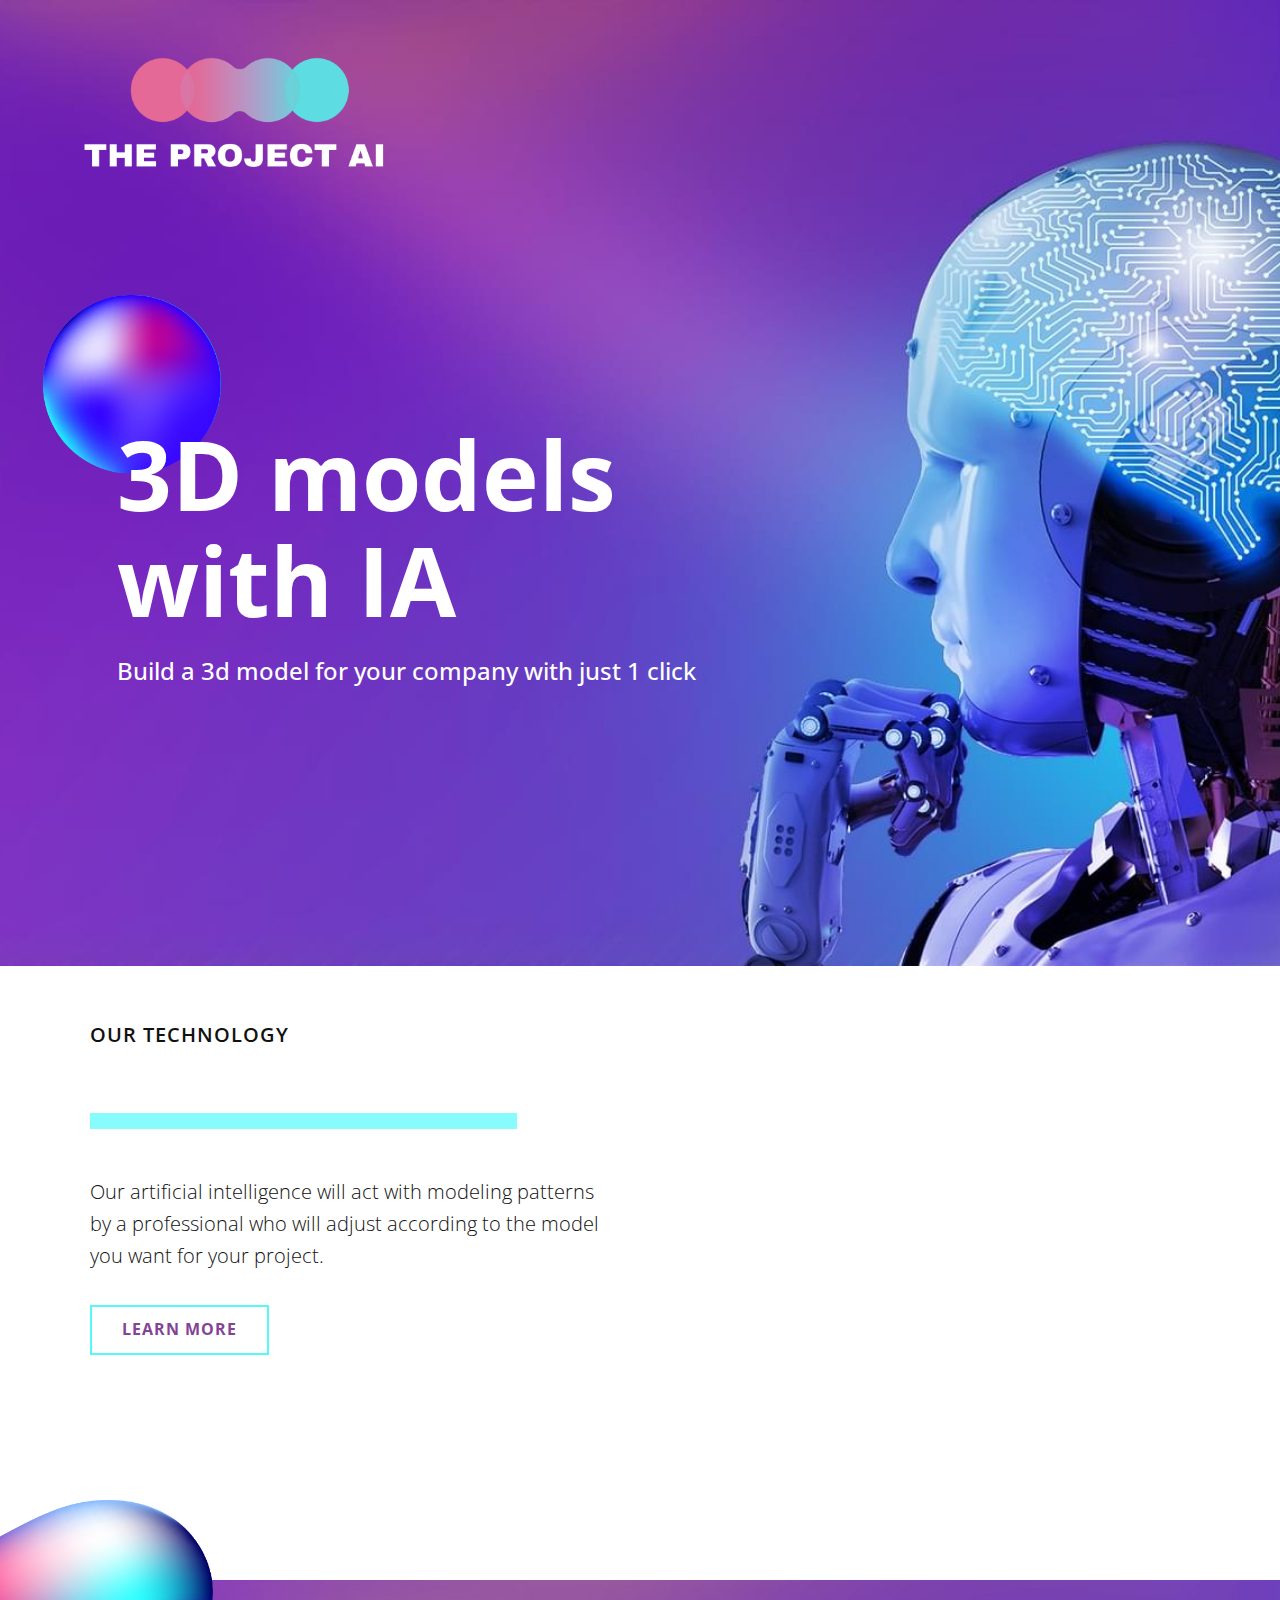
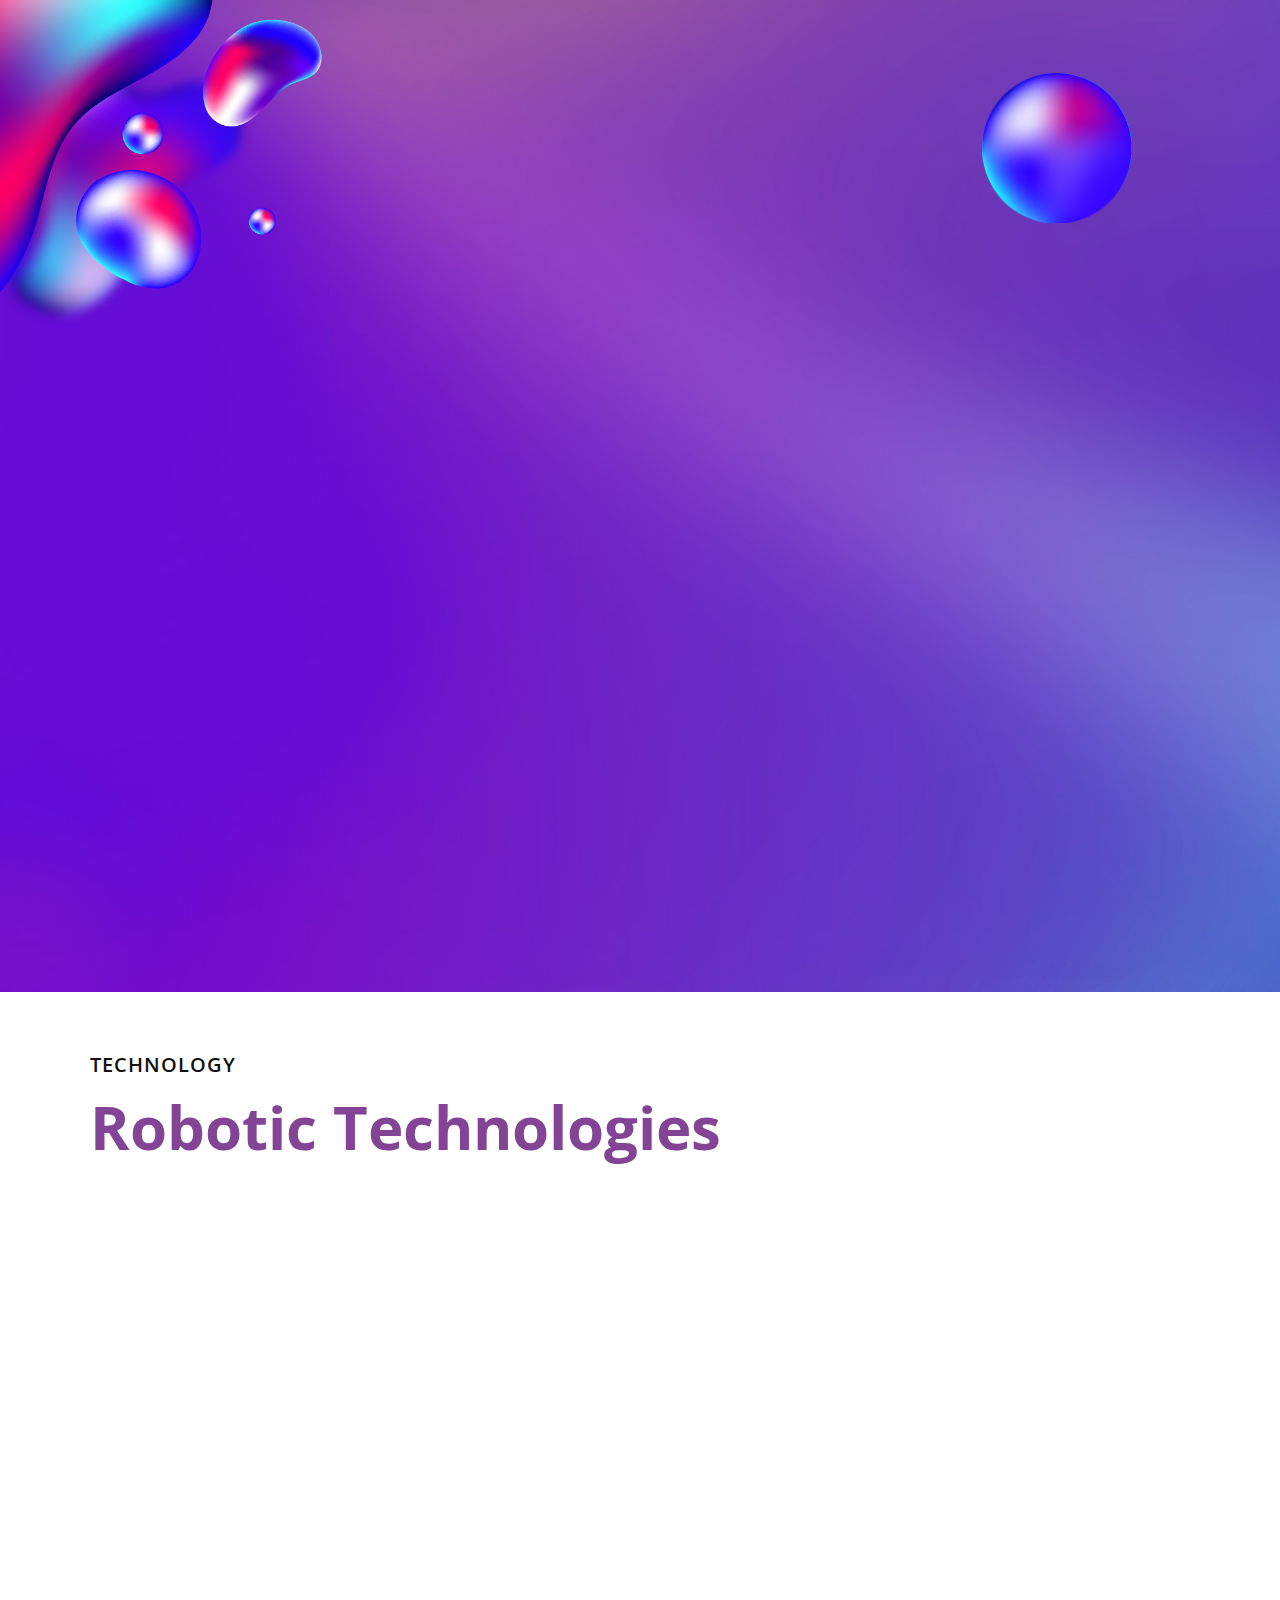
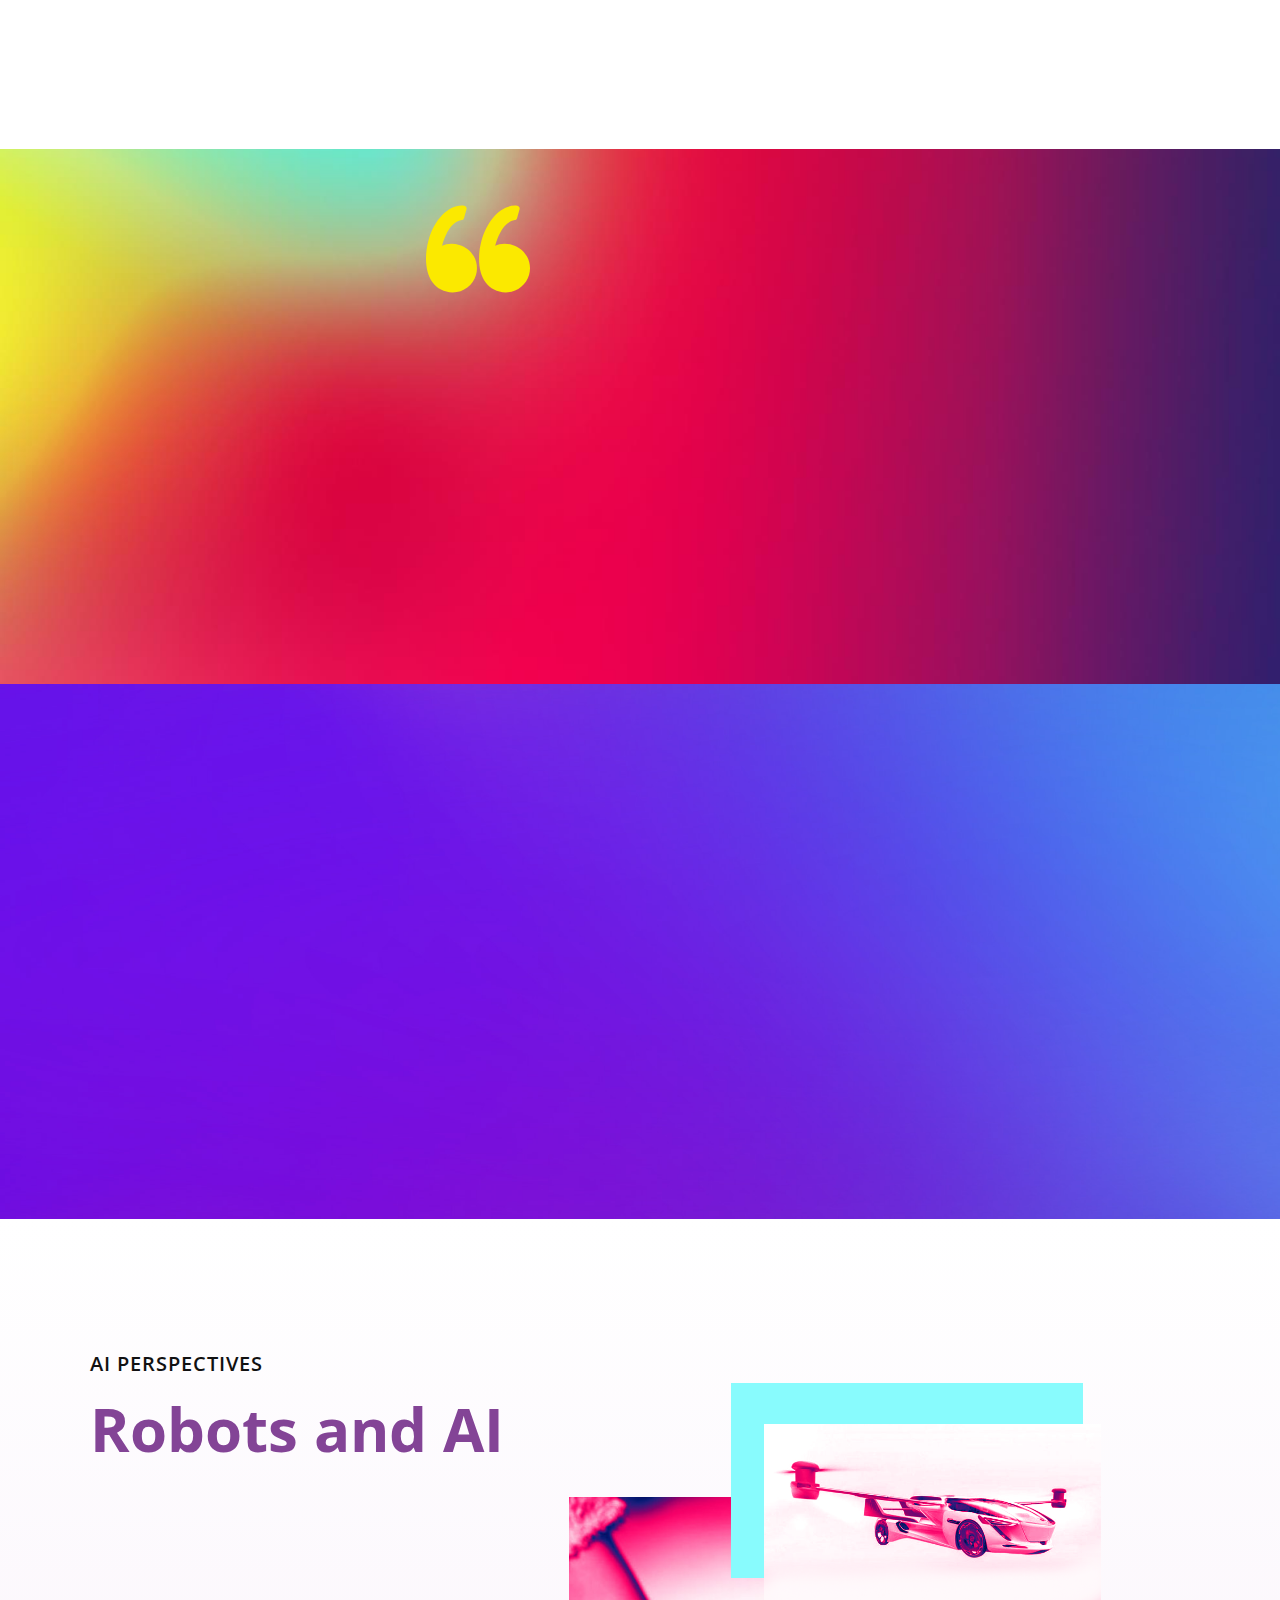
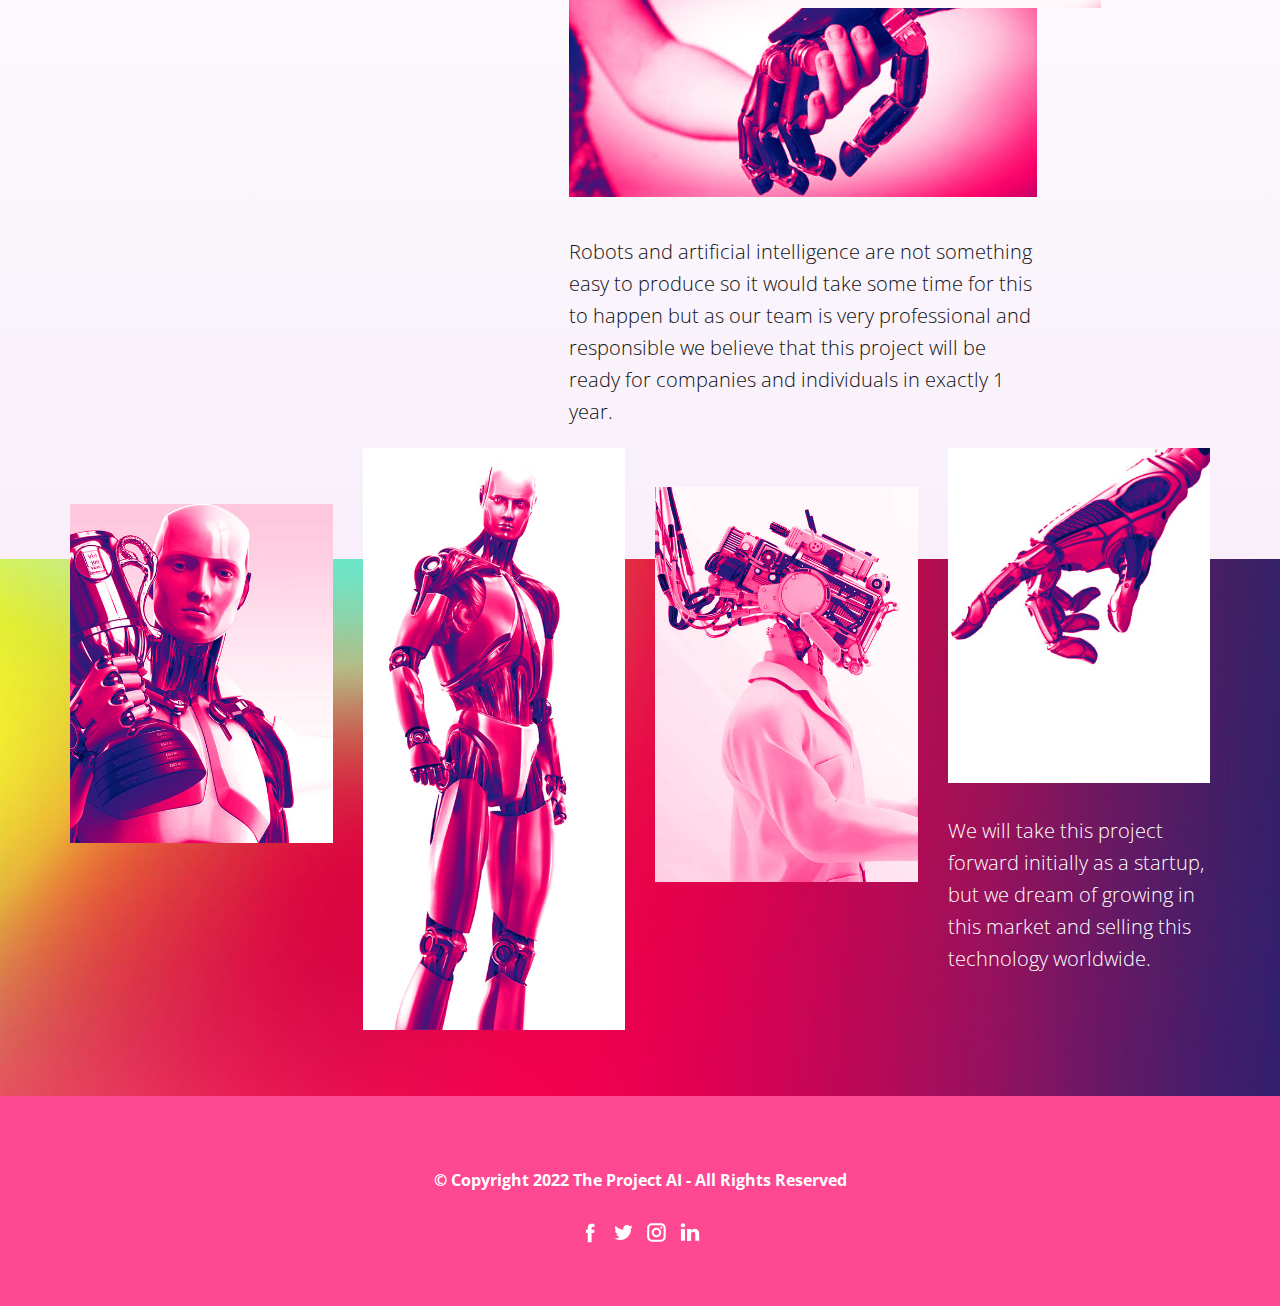
==== The-Project-AI.html @ e73820ae "asdasasa" ====
<!DOCTYPE html>
<html style="font-size: 16px;" lang="pt"><head>
    <meta name="viewport" content="width=device-width, initial-scale=1.0">
    <meta charset="utf-8">
    <meta name="keywords" content="Humans for the Future, Human-robot, Robotic Technologies, Concept Cars, Robots and AI">
    <meta name="description" content="">
    <title>The Project AI</title>
    <link rel="stylesheet" href="nicepage.css" media="screen">
<link rel="stylesheet" href="The-Project-AI.css" media="screen">
    <script class="u-script" type="text/javascript" src="jquery.js" "="" defer=""></script>
    <script class="u-script" type="text/javascript" src="nicepage.js" "="" defer=""></script>
    <meta name="generator" content="Nicepage 4.17.10, nicepage.com">
    <link id="u-theme-google-font" rel="stylesheet" href="https://fonts.googleapis.com/css?family=Open+Sans:300,300i,400,400i,500,500i,600,600i,700,700i,800,800i">
    
    
    
    
    
    
    
    
    
    <script type="application/ld+json">{
		"@context": "http://schema.org",
		"@type": "Organization",
		"name": "The Project AI",
		"logo": "images/minimal-logo-maker-for-a-diversity-dedicated-ngo-4782a1.png",
		"sameAs": []
}</script>
    <meta name="theme-color" content="#834496">
    <meta property="og:title" content="The Project AI">
    <meta property="og:description" content="">
    <meta property="og:type" content="website">
  </head>
  <body class="u-body u-overlap u-overlap-transparent u-xl-mode" data-lang="pt"><header class="u-clearfix u-header u-header" id="sec-edd5"><div class="u-clearfix u-sheet u-sheet-1">
        <a href="#" class="u-image u-logo u-image-1" src="" data-image-width="4000" data-image-height="4000">
          <img src="images/minimal-logo-maker-for-a-diversity-dedicated-ngo-4782a1.png" class="u-logo-image u-logo-image-1">
        </a>
      </div></header> 
    <section class="u-clearfix u-image u-section-1" id="sec-bceb">
      <div class="u-clearfix u-sheet u-sheet-1">
        <img src="images/circlegradient2.png" alt="" class="u-image u-image-default u-image-1">
        <div class="u-container-style u-group u-group-1">
          <div class="u-container-layout u-valign-middle-md u-container-layout-1">
            <h1 class="u-text u-text-body-alt-color u-title u-text-1" data-animation-name="customAnimationIn" data-animation-duration="1000"> 3D models with IA</h1>
            <p class="u-large-text u-text u-text-body-alt-color u-text-variant u-text-2"> Build a 3d model for your company with just 1 click</p>
          </div>
        </div>
      </div>
    </section>
    <section class="u-clearfix u-section-2" id="sec-e50a">
      <img src="images/bubbles2.png" alt="" class="u-image u-image-default u-image-1" data-animation-name="customAnimationIn" data-animation-duration="1000">
      <div class="u-container-style u-expanded-width-xs u-group u-group-1">
        <div class="u-container-layout u-container-layout-1">
          <h5 class="u-text u-text-1"> our technology</h5>
          <div class="u-border-16 u-border-palette-2-light-1 u-line u-line-horizontal u-line-1"></div>
          <h2 class="u-text u-text-palette-1-base u-text-2" data-animation-name="customAnimationIn" data-animation-duration="1000"> Work of a robot</h2>
          <p class="u-text u-text-3"> Our artificial intelligence will act with modeling patterns by a professional who will adjust according to the model you want for your project.</p>
          <a href="The-Project-AI.html#carousel_b746" data-page-id="1042708656" class="u-btn u-button-style u-text-palette-1-base u-btn-1">learn more</a>
        </div>
      </div>
    </section>
    <section class="u-clearfix u-image u-section-3" id="sec-1848" data-image-width="1980" data-image-height="1038">
      <img src="images/bubbles.png" alt="" class="u-image u-image-default u-image-1" data-image-width="700" data-image-height="813">
      <img src="images/2.jpg" alt="" class="u-border-no-bottom u-border-no-left u-border-no-right u-border-no-top u-image u-image-circle u-image-2" data-animation-name="customAnimationIn" data-animation-duration="1000">
      <img src="images/circlegradient2.png" alt="" class="u-image u-image-contain u-image-default u-image-3" data-image-width="307" data-image-height="307">
      <div class="u-clearfix u-expanded-width-sm u-expanded-width-xs u-gutter-30 u-layout-wrap u-layout-wrap-1">
        <div class="u-layout">
          <div class="u-layout-row">
            <div class="u-container-style u-layout-cell u-left-cell u-size-15 u-size-30-md u-layout-cell-1">
              <div class="u-container-layout">
                <img class="u-expanded-width u-image u-image-4" src="images/788.jpg" data-animation-name="customAnimationIn" data-animation-duration="1000">
              </div>
            </div>
            <div class="u-container-style u-layout-cell u-size-15 u-size-30-md u-layout-cell-2">
              <div class="u-container-layout">
                <img class="u-expanded-width u-image u-image-5" src="images/Untitled8.jpg" data-animation-name="customAnimationIn" data-animation-duration="1000">
              </div>
            </div>
            <div class="u-container-style u-layout-cell u-size-15 u-size-30-md u-layout-cell-3">
              <div class="u-container-layout">
                <img class="u-expanded-width u-image u-image-6" src="images/Untitled10.jpg" data-animation-name="customAnimationIn" data-animation-duration="1000">
              </div>
            </div>
            <div class="u-container-style u-image u-layout-cell u-right-cell u-size-15 u-size-30-md u-image-7" data-animation-name="customAnimationIn" data-animation-duration="1000">
              <div class="u-container-layout"></div>
            </div>
          </div>
        </div>
      </div>
      <div class="u-container-style u-expanded-width-sm u-expanded-width-xs u-group u-group-1">
        <div class="u-container-layout u-container-layout-5">
          <p class="u-text u-text-body-alt-color u-text-1" data-animation-name="customAnimationIn" data-animation-duration="1000"> Make amazing projects by just typing a small command.</p>
        </div>
      </div>
    </section>
    <section class="u-clearfix u-section-4" id="carousel_b746">
      <img src="images/bubbles4.png" alt="" class="u-image u-image-default u-image-1" data-animation-name="customAnimationIn" data-animation-duration="1000">
      <div class="u-container-style u-expanded-width-xs u-group u-group-1">
        <div class="u-container-layout u-container-layout-1">
          <h5 class="u-text u-text-1">Technology</h5>
          <h2 class="u-text u-text-palette-1-base u-text-2">Robotic Technologies</h2>
        </div>
      </div>
      <div class="u-clearfix u-expanded-width-md u-expanded-width-sm u-expanded-width-xs u-gutter-10 u-layout-spacing-vertical u-layout-wrap u-layout-wrap-1">
        <div class="u-layout">
          <div class="u-layout-row">
            <div class="u-align-left u-container-style u-layout-cell u-left-cell u-size-20 u-size-20-md u-layout-cell-1" data-animation-name="customAnimationIn" data-animation-duration="1000">
              <div class="u-container-layout u-valign-middle-xs u-container-layout-2"><span class="u-align-left u-icon u-text-palette-2-base u-icon-1"><svg class="u-svg-link" preserveAspectRatio="xMidYMin slice" viewBox="0 0 512 512" style=""><use xmlns:xlink="http://www.w3.org/1999/xlink" xlink:href="#svg-1269"></use></svg><svg class="u-svg-content" viewBox="0 0 512 512" x="0px" y="0px" id="svg-1269" style="enable-background:new 0 0 512 512;"><g><g><path d="M438.942,451.898c-5.518,0-9.997,4.479-9.997,9.997s4.479,9.997,9.997,9.997s9.997-4.479,9.997-9.997    S444.46,451.898,438.942,451.898z"></path>
</g>
</g><g><g><path d="M375.962,451.898c-5.518,0-9.997,4.479-9.997,9.997s4.479,9.997,9.997,9.997s9.997-4.479,9.997-9.997    S381.48,451.898,375.962,451.898z"></path>
</g>
</g><g><g><path d="M315.981,451.898c-5.518,0-9.997,4.479-9.997,9.997s4.479,9.997,9.997,9.997s9.997-4.479,9.997-9.997    S321.499,451.898,315.981,451.898z"></path>
</g>
</g><g><g><path d="M250.002,451.898c-5.518,0-9.997,4.479-9.997,9.997s4.479,9.997,9.997,9.997s9.997-4.479,9.997-9.997    S255.52,451.898,250.002,451.898z"></path>
</g>
</g><g><g><path d="M190.021,451.898c-5.518,0-9.997,4.479-9.997,9.997s4.479,9.997,9.997,9.997s9.997-4.479,9.997-9.997    S195.539,451.898,190.021,451.898z"></path>
</g>
</g><g><g><path d="M130.04,451.898c-5.518,0-9.997,4.479-9.997,9.997s4.479,9.997,9.997,9.997s9.997-4.479,9.997-9.997    S135.558,451.898,130.04,451.898z"></path>
</g>
</g><g><g><path d="M70.059,451.898c-5.518,0-9.997,4.479-9.997,9.997s4.479,9.997,9.997,9.997s9.997-4.479,9.997-9.997    S75.577,451.898,70.059,451.898z"></path>
</g>
</g><g><g><path d="M461.935,411.83h-12.996V309.943c0-5.521-4.476-9.997-9.997-9.997h-82.974c-5.521,0-9.997,4.476-9.997,9.997V411.83    h-85.973V279.952c0-17.576-5.593-34.255-16.176-48.233c-9.723-12.843-23.341-22.586-38.547-27.651l-65.612-62.422l204.269-24.848    c3.594,4.004,7.617,7.559,12.035,10.634v32.558h-9.997c-3.787,0-7.248,2.139-8.941,5.526l-19.994,39.987    c-1.924,3.849-1.17,8.497,1.872,11.539l39.987,39.987c3.904,3.904,10.234,3.904,14.139,0c3.904-3.904,3.904-10.234,0-14.139    l-34.893-34.892l14.009-28.016h87.612l14.009,28.016l-34.893,34.892c-3.904,3.904-3.904,10.234,0,14.139    c1.952,1.952,4.511,2.928,7.069,2.928c2.558,0,5.117-0.976,7.069-2.928l39.987-39.987c3.042-3.043,3.797-7.691,1.872-11.539    l-19.994-39.987c-1.693-3.387-5.155-5.526-8.941-5.526h-9.997v-32.554c18.63-13.008,29.99-34.497,29.99-57.418    c0-38.586-31.392-69.978-69.978-69.978c-25.977,0-49.492,14.25-61.618,36.801L90.729,42.03c-0.877,0.019-1.719,0.161-2.524,0.39    c-5.905-1.579-11.988-2.392-18.146-2.392c-38.586,0-69.978,31.392-69.978,69.978c0,37.28,29.305,67.839,66.088,69.864    l45.451,58.657c-7.583,12.456-11.57,26.627-11.57,41.425v131.877H50.065c-13.368,0-25.939,5.209-35.397,14.668    C5.209,435.956,0,448.526,0,461.895c0,27.606,22.459,50.065,50.065,50.065h411.87c13.368,0,25.939-5.209,35.397-14.668    c9.459-9.458,14.668-22.029,14.668-35.397C512,434.289,489.541,411.83,461.935,411.83z M415.949,159.99h-39.987v-22.91    c6.457,1.921,13.194,2.916,19.994,2.916c6.8,0,13.537-0.995,19.994-2.916V159.99z M349.882,50.598    c0-0.001,0.001-0.002,0.001-0.003c7.839-18.565,25.923-30.56,46.072-30.56c27.561,0,49.984,22.423,49.984,49.984    c0,17.79-9.579,34.382-25.001,43.301c-7.555,4.373-16.194,6.683-24.983,6.683c-8.789,0-17.429-2.311-24.985-6.684    c-5.817-3.365-10.82-7.784-14.874-13.143c-6.623-8.732-10.124-19.161-10.124-30.157C345.973,63.271,347.288,56.737,349.882,50.598    z M365.965,319.94h62.98v91.971h-62.98V319.94z M197.158,222.46c0.006,0.002,0.013,0.004,0.02,0.006    c25.216,7.501,42.827,31.14,42.827,57.487c0,33.074-26.907,59.981-59.981,59.981s-59.981-26.908-59.981-59.981    c0-13.049,4.117-25.449,11.907-35.864c11.45-15.327,28.973-24.117,48.074-24.117C185.884,219.971,191.648,220.808,197.158,222.46z     M240.005,332.767v79.144H120.043v-79.144c14.666,16.636,36.112,27.16,59.981,27.16S225.339,349.402,240.005,332.767z     M327.201,56.991c-0.803,4.264-1.223,8.612-1.223,13.027c0,9.831,2.009,19.336,5.87,28.109l-192.779,23.451    c0.632-3.798,0.968-7.659,0.968-11.572c0-18.577-7.315-35.853-19.619-48.611L327.201,56.991z M68.035,159.938    c-26.626-1.066-47.961-23.05-47.961-49.932c0-27.561,22.423-49.984,49.984-49.984c5.483,0,10.882,0.883,16.046,2.624    c20.3,6.876,33.938,25.908,33.938,47.36c0,6.748-1.316,13.282-3.913,19.426c-0.683,1.617-1.479,3.251-2.354,4.834    c-8.258,14.844-23.587,24.476-40.49,25.594C71.573,159.424,69.761,159.441,68.035,159.938z M89.422,177.238    c13.526-3.916,25.662-11.866,34.681-22.8l48.266,45.919c-17.976,1.753-34.932,9.62-47.902,22.108L89.422,177.238z M483.079,483.04    c-5.651,5.651-13.161,8.764-21.144,8.764H50.065c-16.493,0-29.909-13.417-29.909-29.91c0-7.983,3.113-15.493,8.765-21.145    c5.651-5.651,13.161-8.764,21.144-8.764h59.981c0.414,0,0.82-0.032,1.221-0.081h137.515c0.401,0.049,0.807,0.081,1.221,0.081    h105.966c0.414,0,0.82-0.032,1.221-0.081h80.534c0.401,0.049,0.807,0.081,1.221,0.081h22.993c16.492,0,29.909,13.417,29.909,29.91    C491.844,469.878,488.731,477.388,483.079,483.04z"></path>
</g>
</g><g><g><path d="M395.956,40.028c-16.537,0-29.991,13.454-29.991,29.991c0,16.537,13.454,29.99,29.991,29.99    c16.537,0,29.99-13.454,29.99-29.99C425.946,53.482,412.492,40.028,395.956,40.028z M395.956,80.016    c-5.512,0-9.997-4.485-9.997-9.997s4.485-9.997,9.997-9.997s9.997,4.485,9.997,9.997S401.468,80.016,395.956,80.016z"></path>
</g>
</g><g><g><path d="M70.059,80.016c-16.537,0-29.991,13.454-29.991,29.991c0,16.537,13.454,29.99,29.991,29.99s29.991-13.454,29.991-29.99    C100.049,93.469,86.596,80.016,70.059,80.016z M70.059,120.003c-5.512,0-9.997-4.485-9.997-9.997c0-5.512,4.485-9.997,9.997-9.997    s9.997,4.485,9.997,9.997C80.056,115.518,75.571,120.003,70.059,120.003z"></path>
</g>
</g><g><g><path d="M180.024,239.965c-22.049,0-39.987,17.937-39.987,39.987c0,22.049,17.938,39.987,39.987,39.987    s39.987-17.938,39.987-39.987C220.011,257.903,202.073,239.965,180.024,239.965z M180.024,299.946    c-11.025,0-19.994-8.969-19.994-19.994c0-11.024,8.969-19.994,19.994-19.994c11.024,0,19.994,8.969,19.994,19.994    C200.018,290.977,191.049,299.946,180.024,299.946z"></path>
</g>
</g></svg></span>
                <h3 class="u-text u-text-palette-1-base u-text-3">Robotization</h3>
                <p class="u-text u-text-4"> Your project will be acted upon automatically by a robot, which means that you won't have to do much work to develop a large project such as a car.</p>
              </div>
            </div>
            <div class="u-align-left u-container-style u-layout-cell u-size-20 u-size-20-md u-layout-cell-2" data-animation-name="customAnimationIn" data-animation-duration="1000">
              <div class="u-container-layout u-valign-middle-xs u-container-layout-3"><span class="u-align-left u-icon u-text-palette-2-base u-icon-2"><svg class="u-svg-link" preserveAspectRatio="xMidYMin slice" viewBox="0 0 512.014 512.014" style=""><use xmlns:xlink="http://www.w3.org/1999/xlink" xlink:href="#svg-d266"></use></svg><svg class="u-svg-content" viewBox="0 0 512.014 512.014" x="0px" y="0px" id="svg-d266" style="enable-background:new 0 0 512.014 512.014;"><g><g><path d="M256.013,0.014h-42.667c-88.324,0.1-159.9,71.676-160,160v17.931L1.336,272.195c-0.866,1.579-1.321,3.351-1.323,5.152    c-0.018,0.606-0.018,1.213,0,1.819c0.502,17.171,14.829,30.684,32,30.181c7.758,0.431,15.2,3.218,21.333,7.989v34.677    c-0.024,0.815-0.024,1.631,0,2.447c0.676,22.888,19.778,40.896,42.667,40.22h64c0.606,0.018,1.213,0.018,1.819,0    c17.171-0.502,30.684-14.829,30.181-32v-64H170.68v64c0.062,0.634,0.062,1.273,0,1.907c-0.527,5.365-5.302,9.286-10.667,8.76h-64    c-0.851,0.054-1.705,0.054-2.556,0c-11.076-0.706-19.483-10.257-18.777-21.333v-39.765c0.001-3.055-1.308-5.964-3.595-7.989    c-10.698-9.857-24.539-15.612-39.072-16.245c-0.047,0.006-0.095,0.011-0.142,0.016c-5.143,0.545-9.755-3.182-10.301-8.326    l51.787-93.867c0.866-1.579,1.321-3.351,1.323-5.152v-20.672C74.768,83.467,136.8,21.435,213.347,21.347h42.539    c0.649-0.069,1.304-0.073,1.954-0.012c5.39,0.507,9.348,5.288,8.841,10.678v53.333h21.333V32.014c0.018-0.606,0.018-1.213,0-1.819    C287.511,13.024,273.184-0.489,256.013,0.014z"></path>
</g>
</g><g><g><path d="M437.347,320.014H320.013v21.333h117.333c0.634-0.062,1.273-0.062,1.907,0c5.365,0.527,9.287,5.302,8.76,10.667v20.16    c-1.536,6.368-11.819,43.84-42.667,43.84c-5.891,0-10.667,4.776-10.667,10.667v64H192.013v-32H170.68v42.667    c0,5.891,4.776,10.667,10.667,10.667h224v0c5.891,0,10.667-4.776,10.667-10.667v-64.939c33.344-6.304,49.237-41.483,53.12-60.928    c0.143-0.702,0.214-1.417,0.213-2.133v-21.333c0.018-0.606,0.018-1.213,0-1.819C468.845,333.024,454.518,319.511,437.347,320.014z    "></path>
</g>
</g><g><g><path d="M501.347,128.014h-26.891c-1.129-3.169-2.421-6.277-3.872-9.312l19.029-19.029c4.164-4.165,4.164-10.917,0-15.083    l-30.176-30.176c-4.165-4.164-10.917-4.164-15.083,0l-19.029,19.029c-3.036-1.445-6.144-2.733-9.312-3.861V42.68    c0-5.891-4.776-10.667-10.667-10.667H362.68c-5.891,0-10.667,4.776-10.667,10.667v26.901c-5.808,2.051-11.402,4.662-16.704,7.797    l10.837,18.368c5.998-3.531,12.461-6.206,19.2-7.947c4.709-1.216,7.999-5.462,8-10.325V53.347h21.333v24.128    c-0.006,4.861,3.275,9.111,7.979,10.336c6.739,1.741,13.202,4.416,19.2,7.947c4.192,2.477,9.529,1.801,12.971-1.643l17.067-17.067    l15.093,15.061l-17.067,17.067c-3.447,3.439-4.127,8.777-1.653,12.971c3.538,5.997,6.22,12.46,7.968,19.2    c1.215,4.705,5.456,7.994,10.315,8h24.128v21.323h-24.107c-4.859,0.006-9.1,3.295-10.315,8c-1.748,6.74-4.43,13.203-7.968,19.2    c-2.474,4.194-1.794,9.531,1.653,12.971l17.067,17.067l-15.083,15.083l-17.067-17.067c-3.442-3.444-8.779-4.12-12.971-1.643    c-5.998,3.531-12.461,6.206-19.2,7.947c-4.709,1.216-7.999,5.462-8,10.325v24.128h-21.333v-24.117    c-0.001-4.863-3.291-9.11-8-10.325c-6.739-1.741-13.202-4.416-19.2-7.947c-4.192-2.477-9.529-1.801-12.971,1.643L316.12,243    l-15.083-15.083l17.067-17.067c3.447-3.439,4.128-8.777,1.653-12.971c-3.538-5.997-6.22-12.46-7.968-19.2    c-1.215-4.705-5.456-7.994-10.315-8H266.68v21.333h26.901c1.125,3.169,2.414,6.277,3.861,9.312l-19.029,19.029    c-4.164,4.165-4.164,10.917,0,15.083l30.176,30.176c4.165,4.164,10.917,4.164,15.083,0l19.029-19.029    c3.036,1.445,6.144,2.733,9.312,3.861v26.901c0,5.891,4.776,10.667,10.667,10.667h42.667l0,0c5.891,0,10.667-4.776,10.667-10.667    v-26.891c3.168-1.128,6.276-2.417,9.312-3.861l19.029,19.019c4.165,4.164,10.917,4.164,15.083,0l30.176-30.176    c4.164-4.165,4.164-10.917,0-15.083l-19.04-19.029c1.451-3.035,2.743-6.143,3.872-9.312h26.901    c5.891,0,10.667-4.776,10.667-10.667V138.68C512.013,132.789,507.238,128.014,501.347,128.014z"></path>
</g>
</g><g><g><path d="M384.013,117.347c-23.564,0-42.667,19.103-42.667,42.667s19.102,42.667,42.667,42.667    c23.564,0,42.667-19.103,42.667-42.667S407.578,117.347,384.013,117.347z M384.013,181.347c-11.782,0-21.333-9.551-21.333-21.333    c0-11.782,9.551-21.333,21.333-21.333c11.782,0,21.333,9.551,21.333,21.333C405.347,171.796,395.796,181.347,384.013,181.347z"></path>
</g>
</g><g><g><path d="M160.013,170.68v10.667h-32V170.68H106.68v10.667c-0.006,0.295-0.006,0.589,0,0.884    c0.244,11.538,9.795,20.693,21.333,20.449h32c0.295,0.006,0.589,0.006,0.884,0c11.538-0.244,20.693-9.795,20.449-21.333V170.68    H160.013z"></path>
</g>
</g><g><g><path d="M298.68,298.68c-17.673,0-32,14.327-32,32c0,17.673,14.327,32,32,32c17.673,0,32-14.327,32-32    C330.68,313.007,316.353,298.68,298.68,298.68z M298.68,341.347c-5.891,0-10.667-4.776-10.667-10.667    c0-5.891,4.776-10.667,10.667-10.667c5.891,0,10.667,4.776,10.667,10.667C309.347,336.571,304.571,341.347,298.68,341.347z"></path>
</g>
</g><g><g><path d="M181.347,245.347c-17.673,0-32,14.327-32,32c0,17.673,14.327,32,32,32c17.673,0,32-14.327,32-32    C213.347,259.674,199.02,245.347,181.347,245.347z M181.347,288.014c-5.891,0-10.667-4.776-10.667-10.667    c0-5.891,4.776-10.667,10.667-10.667c5.891,0,10.667,4.776,10.667,10.667C192.013,283.238,187.238,288.014,181.347,288.014z"></path>
</g>
</g><g><g><path d="M277.347,74.68c-17.673,0-32,14.327-32,32c0,17.673,14.327,32,32,32c17.673,0,32-14.327,32-32    C309.347,89.007,295.02,74.68,277.347,74.68z M277.347,117.347c-5.891,0-10.667-4.776-10.667-10.667s4.776-10.667,10.667-10.667    c5.891,0,10.667,4.776,10.667,10.667S283.238,117.347,277.347,117.347z"></path>
</g>
</g><g><g><rect x="224.013" y="170.68" width="21.333" height="21.333"></rect>
</g>
</g><g><g><rect x="224.013" y="213.347" width="21.333" height="21.333"></rect>
</g>
</g><g><g><rect x="170.68" y="416.014" width="21.333" height="21.333"></rect>
</g>
</g></svg></span>
                <h3 class="u-text u-text-palette-1-base u-text-5">Engineering</h3>
                <p class="u-text u-text-6"> We work with the help of the environment, so our project will only work in the cloud without large machines that can cause problems for the environment.</p>
              </div>
            </div>
            <div class="u-align-left u-container-style u-layout-cell u-right-cell u-size-20 u-size-20-md u-layout-cell-3" data-animation-name="customAnimationIn" data-animation-duration="1000">
              <div class="u-container-layout u-valign-middle-xs u-container-layout-4"><span class="u-align-left u-icon u-text-palette-2-base u-icon-3"><svg class="u-svg-link" preserveAspectRatio="xMidYMin slice" viewBox="0 0 512 512" style=""><use xmlns:xlink="http://www.w3.org/1999/xlink" xlink:href="#svg-270f"></use></svg><svg class="u-svg-content" viewBox="0 0 512 512" id="svg-270f"><path d="m466.070312 158.75c4.988282-7.136719 7.929688-15.808594 7.929688-25.15625v-13.039062c3.832031-1.402344 6.574219-5.070313 6.574219-9.386719v-3.097657c0-27.886718-22.6875-50.574218-50.574219-50.574218s-50.574219 22.6875-50.574219 50.574218v3.097657c0 4.316406 2.742188 7.984375 6.574219 9.386719v13.039062c0 9.347656 2.9375 18.019531 7.929688 25.15625-25.0625 5.132812-44.222657 26.628906-45.8125 52.796875h-58.117188c-5.523438 0-10 4.476563-10 10v62h-40.566406v-62c0-5.523437-4.480469-10-10-10h-72c-5.523438 0-10 4.476563-10 10v62h-36v-133.421875l69.703125-69.703125 46.523437 46.519531c3.707032 3.710938 8.136719 6.273438 12.839844 7.695313v16.886719l-20.902344 20.902343c-1.875 1.875-2.929687 4.417969-2.929687 7.070313v18.46875c0 5.519531 4.480469 10 10 10 5.523437 0 10-4.480469 10-10v-14.324219l13.832031-13.832031 13.832031 13.832031v12.824219c0 5.523437 4.480469 10 10 10 5.523438 0 10-4.476563 10-10v-16.96875c0-2.652344-1.054687-5.195313-2.929687-7.070313l-20.902344-20.902343v-17.59375c3.9375-1.5 7.628906-3.824219 10.796875-6.988282 5.828125-5.828125 9.039063-13.578125 9.039063-21.820312 0-8.242188-3.210938-15.988282-9.039063-21.816406l-72.574219-72.578126c-.019531-.015624-.039062-.03125-.054687-.046874-14.355469-14.265626-37.640625-14.238282-51.964844.078124l-88.542969 88.542969c-20.5625 4.011719-36.136718 22.152344-36.136718 43.875v51.789063c0 5.519531 4.480468 10 10 10 5.523437 0 10-4.480469 10-10v-14.558594c7.082031 4.71875 15.578124 7.472656 24.703124 7.472656 9.128907 0 17.625-2.753906 24.707032-7.472656v106.714844c-.472656.199218-.933594.414062-1.398438.628906-7.449218-2.777344-15.277344-4.203125-23.308594-4.203125-8.726562 0-17.058593 1.699219-24.703124 4.757813v-19.34375c0-5.519532-4.476563-10-10-10-5.523438 0-10 4.480468-10 10v31.816406c-13.515626 12.222656-22.023438 29.882812-22.023438 49.496094v151.691406c0 5.519531 4.476562 10 10 10h456c5.519531 0 10-4.480469 10-10v-166.808594c20.078125-1.363281 36-18.125 36-38.546875v-81.546875c0-27.738281-19.75-50.953125-45.929688-56.3125zm-36.609374-1.167969c-12.984376-.289062-23.460938-10.933593-23.460938-23.988281v-12.425781h48v12.425781c0 13.054688-10.476562 23.699219-23.460938 23.988281zm30.328124-56.414062h-19.789062v-21.988281c9.835938 3.417968 17.410156 11.71875 19.789062 21.988281zm-39.789062-21.988281v21.988281h-19.789062c2.378906-10.269531 9.953124-18.570313 19.789062-21.988281zm-7 224.367187c13.785156 0 25 11.214844 25 25s-11.214844 25-25 25h-304c-13.785156 0-25-11.214844-25-25s11.214844-25 25-25zm-9 70h9c2.382812 0 4.71875-.191406 7-.546875v118.964844h-16zm-339.46875-38.097656c1.421875 9.21875 5.664062 17.515625 11.800781 23.996093-2.554687 2.414063-5.964843 3.8125-9.605469 3.8125-7.71875 0-14-6.277343-14-14 0-6.96875 5.125-12.75 11.804688-13.808593zm235.46875-103.902344h52v52h-52zm-132.566406 0h52v52h-52zm-20.585938-168.914063c4.210938 4.207032 9.261719 7.261719 14.777344 9.015626l-53.84375 53.84375c-4.601562-10.636719-13.210938-19.144532-23.921875-23.605469l54.007813-54.003907c1.71875 5.394532 4.707031 10.472657 8.980468 14.75zm113.488282 42.488282c0 2.898437-1.132813 5.625-3.183594 7.675781-4.230469 4.234375-11.121094 4.234375-15.351563 0l-46.523437-46.519531 3.476562-3.472656c4.199219-4.203126 7.25-9.246094 9.015625-14.746094l49.382813 49.386718c2.050781 2.050782 3.183594 4.777344 3.183594 7.675782zm-75.726563-80.21875c3.175781 3.171875 4.921875 7.390625 4.921875 11.878906 0 4.089844-1.464844 7.945312-4.121094 11-.269531.21875-.535156.453125-.789062.707031-6.515625 6.515625-17.117188 6.515625-23.632813 0-6.511719-6.515625-6.511719-17.113281 0-23.628906.152344-.152344.289063-.3125.429688-.472656 6.585937-6.011719 16.824219-5.855469 23.191406.515625zm-117.882813 142.976562c-13.621093 0-24.703124-11.082031-24.703124-24.703125 0-13.625 11.082031-24.707031 24.703124-24.707031 13.625 0 24.707032 11.082031 24.707032 24.707031 0 13.621094-11.082032 24.703125-24.707032 24.703125zm-46.726562 182.394532c0-25.765626 20.960938-46.726563 46.726562-46.726563 1.589844 0 3.164063.082031 4.722657.238281-2.328125 3.519532-4.179688 7.378906-5.449219 11.492188-18.414062.390625-33.273438 15.476562-33.273438 33.980468 0 18.75 15.253907 34 34 34 10.414063 0 20.046876-4.703124 26.425782-12.601562 4.933594 1.863281 10.273437 2.890625 15.847656 2.890625h4.457031v118.414063h-93.457031zm364 141.691406h-250.542969v-70.417969h117.042969c5.523438 0 10-4.480469 10-10 0-5.523437-4.476562-10-10-10h-117.042969v-28h250.542969zm56 0v-127.441406c7.488281-5.636719 13.167969-13.546876 16-22.699219v150.140625zm52-195.355469c0 9.382813-6.972656 17.148437-16 18.441406v-85.023437c0-5.523438-4.476562-10-10-10s-10 4.476562-10 10v62.082031.019531 23.140625c-5.679688-18.351562-22.808594-31.722656-43-31.722656h-9v-53.519531c0-5.523438-4.476562-10-10-10s-10 4.476562-10 10v53.519531h-12v-62c0-3.25-1.558594-6.132813-3.960938-7.957031.777344-19.988282 17.269532-36.007813 37.445313-36.007813h23.976563c.179687 0 .359374.011719.539062.011719.183594 0 .359375-.007812.539062-.011719h23.980469c20.667969 0 37.480469 16.8125 37.480469 37.480469zm0 0"></path><path d="m32.019531 244.964844c2.628907 0 5.210938-1.070313 7.070313-2.933594 1.871094-1.859375 2.929687-4.4375 2.929687-7.066406 0-2.632813-1.058593-5.210938-2.929687-7.070313-1.859375-1.863281-4.429688-2.929687-7.070313-2.929687-2.628906 0-5.210937 1.066406-7.070312 2.929687-1.859375 1.859375-2.929688 4.4375-2.929688 7.070313 0 2.628906 1.070313 5.207031 2.929688 7.066406 1.859375 1.863281 4.441406 2.933594 7.070312 2.933594zm0 0"></path><path d="m66.730469 133.171875c-2.640625 0-5.210938 1.070313-7.070313 2.929687-1.859375 1.863282-2.929687 4.441407-2.929687 7.070313 0 2.640625 1.070312 5.210937 2.929687 7.070313 1.859375 1.859374 4.429688 2.929687 7.070313 2.929687 2.628906 0 5.207031-1.070313 7.070312-2.929687 1.859375-1.859376 2.929688-4.4375 2.929688-7.070313 0-2.628906-1.070313-5.207031-2.929688-7.070313-1.863281-1.859374-4.441406-2.929687-7.070312-2.929687zm0 0"></path><path d="m165.730469 43.742188c1.867187 1.859374 4.4375 2.929687 7.070312 2.929687 2.636719 0 5.207031-1.070313 7.078125-2.929687 1.859375-1.859376 2.929688-4.4375 2.929688-7.070313 0-2.628906-1.070313-5.207031-2.929688-7.070313-1.871094-1.855468-4.441406-2.929687-7.078125-2.929687-2.632812 0-5.203125 1.070313-7.070312 2.929687-1.859375 1.863282-2.921875 4.441407-2.921875 7.070313 0 2.632813 1.0625 5.210937 2.921875 7.070313zm0 0"></path><path d="m202 318.542969c-2.628906 0-5.210938 1.070312-7.070312 2.929687-1.859376 1.863282-2.929688 4.441406-2.929688 7.070313 0 2.628906 1.070312 5.210937 2.929688 7.070312 1.859374 1.867188 4.441406 2.929688 7.070312 2.929688s5.210938-1.0625 7.070312-2.929688c1.859376-1.859375 2.929688-4.441406 2.929688-7.070312 0-2.628907-1.070312-5.210938-2.929688-7.070313-1.859374-1.859375-4.441406-2.929687-7.070312-2.929687zm0 0"></path><path d="m138 318.542969c-2.628906 0-5.210938 1.070312-7.070312 2.929687-1.859376 1.863282-2.929688 4.441406-2.929688 7.070313 0 2.640625 1.070312 5.210937 2.929688 7.070312 1.859374 1.859375 4.429687 2.929688 7.070312 2.929688 2.628906 0 5.210938-1.070313 7.070312-2.929688 1.859376-1.859375 2.929688-4.429687 2.929688-7.070312 0-2.628907-1.070312-5.210938-2.929688-7.070313-1.859374-1.859375-4.441406-2.929687-7.070312-2.929687zm0 0"></path><path d="m394 338.542969c2.628906 0 5.210938-1.0625 7.070312-2.929688 1.859376-1.859375 2.929688-4.429687 2.929688-7.070312 0-2.628907-1.070312-5.210938-2.929688-7.070313-1.859374-1.859375-4.441406-2.929687-7.070312-2.929687s-5.210938 1.070312-7.070312 2.929687c-1.859376 1.863282-2.929688 4.441406-2.929688 7.070313 0 2.640625 1.070312 5.210937 2.929688 7.070312 1.859374 1.871094 4.441406 2.929688 7.070312 2.929688zm0 0"></path><path d="m266 318.542969c-2.628906 0-5.210938 1.070312-7.070312 2.929687-1.859376 1.863282-2.929688 4.441406-2.929688 7.070313 0 2.628906 1.070312 5.210937 2.929688 7.070312 1.859374 1.867188 4.441406 2.929688 7.070312 2.929688s5.210938-1.0625 7.070312-2.929688c1.859376-1.859375 2.929688-4.429687 2.929688-7.070312 0-2.628907-1.070312-5.210938-2.929688-7.070313-1.859374-1.859375-4.441406-2.929687-7.070312-2.929687zm0 0"></path><path d="m330 318.542969c-2.628906 0-5.210938 1.070312-7.070312 2.929687-1.859376 1.863282-2.929688 4.441406-2.929688 7.070313 0 2.628906 1.070312 5.210937 2.929688 7.070312 1.859374 1.867188 4.441406 2.929688 7.070312 2.929688s5.210938-1.0625 7.070312-2.929688c1.859376-1.859375 2.929688-4.441406 2.929688-7.070312 0-2.628907-1.070312-5.210938-2.929688-7.070313-1.859374-1.859375-4.441406-2.929687-7.070312-2.929687zm0 0"></path><path d="m288.898438 421.542969c2.632812 0 5.210937-1.0625 7.070312-2.929688 1.859375-1.859375 2.929688-4.429687 2.929688-7.070312 0-2.628907-1.070313-5.210938-2.929688-7.070313s-4.429688-2.929687-7.070312-2.929687c-2.628907 0-5.210938 1.070312-7.070313 2.929687s-2.929687 4.441406-2.929687 7.070313c0 2.640625 1.070312 5.210937 2.929687 7.070312 1.859375 1.871094 4.441406 2.929688 7.070313 2.929688zm0 0"></path></svg></span>
                <h3 class="u-text u-text-palette-1-base u-text-7"> Security</h3>
                <p class="u-text u-text-8"> Don't have problems with your project, our artificial intelligence works with the people of an expert in the area, which means that any conflict will be corrected in a few minutes.</p>
              </div>
            </div>
          </div>
        </div>
      </div>
    </section>
    <section class="u-clearfix u-image u-section-5" id="sec-760a">
      <img src="images/bubbles5.png" alt="" class="u-image u-image-default u-image-1" data-image-width="576" data-image-height="626" data-animation-name="customAnimationIn" data-animation-duration="1000">
      <div class="u-container-style u-expanded-width-xs u-group u-group-1">
        <div class="u-container-layout u-valign-bottom-xs u-container-layout-1"><span class="u-icon u-icon-circle u-text-palette-5-base u-icon-1"><svg class="u-svg-link" preserveAspectRatio="xMidYMin slice" viewBox="0 0 95.333 95.332" style=""><use xmlns:xlink="http://www.w3.org/1999/xlink" xlink:href="#svg-1705"></use></svg><svg class="u-svg-content" viewBox="0 0 95.333 95.332" x="0px" y="0px" id="svg-1705" style="enable-background:new 0 0 95.333 95.332;"><g><g><path d="M30.512,43.939c-2.348-0.676-4.696-1.019-6.98-1.019c-3.527,0-6.47,0.806-8.752,1.793    c2.2-8.054,7.485-21.951,18.013-23.516c0.975-0.145,1.774-0.85,2.04-1.799l2.301-8.23c0.194-0.696,0.079-1.441-0.318-2.045    s-1.035-1.007-1.75-1.105c-0.777-0.106-1.569-0.16-2.354-0.16c-12.637,0-25.152,13.19-30.433,32.076    c-3.1,11.08-4.009,27.738,3.627,38.223c4.273,5.867,10.507,9,18.529,9.313c0.033,0.001,0.065,0.002,0.098,0.002    c9.898,0,18.675-6.666,21.345-16.209c1.595-5.705,0.874-11.688-2.032-16.851C40.971,49.307,36.236,45.586,30.512,43.939z"></path><path d="M92.471,54.413c-2.875-5.106-7.61-8.827-13.334-10.474c-2.348-0.676-4.696-1.019-6.979-1.019    c-3.527,0-6.471,0.806-8.753,1.793c2.2-8.054,7.485-21.951,18.014-23.516c0.975-0.145,1.773-0.85,2.04-1.799l2.301-8.23    c0.194-0.696,0.079-1.441-0.318-2.045c-0.396-0.604-1.034-1.007-1.75-1.105c-0.776-0.106-1.568-0.16-2.354-0.16    c-12.637,0-25.152,13.19-30.434,32.076c-3.099,11.08-4.008,27.738,3.629,38.225c4.272,5.866,10.507,9,18.528,9.312    c0.033,0.001,0.065,0.002,0.099,0.002c9.897,0,18.675-6.666,21.345-16.209C96.098,65.559,95.376,59.575,92.471,54.413z"></path>
</g>
</g></svg></span>
          <p class="u-text u-text-body-alt-color u-text-1" data-animation-name="customAnimationIn" data-animation-duration="1000"> We will use programming languages to create our artificial intelligence from the cloud and thus create an environmentally friendly project.</p>
        </div>
      </div>
    </section>
    <section class="u-clearfix u-image u-section-6" id="sec-23e3" data-image-width="1980" data-image-height="1038">
      <div class="u-clearfix u-sheet u-sheet-1">
        <div class="u-clearfix u-expanded-width u-layout-wrap u-layout-wrap-1">
          <div class="u-gutter-0 u-layout">
            <div class="u-layout-row">
              <div class="u-size-36 u-size-60-md">
                <div class="u-layout-row">
                  <div class="u-container-style u-layout-cell u-left-cell u-size-60 u-layout-cell-1" data-animation-name="customAnimationIn" data-animation-duration="1000">
                    <div class="u-container-layout">
                      <img class="u-expanded-width u-image u-image-1" src="images/Untitled4.jpg">
                      <div class="u-align-left u-palette-2-light-1 u-shape u-shape-rectangle u-shape-1"></div>
                      <img src="images/Untitled1.jpg" alt="" class="u-image u-image-default u-image-2" data-image-width="700" data-image-height="511">
                    </div>
                  </div>
                </div>
              </div>
              <div class="u-size-24 u-size-60-md">
                <div class="u-layout-col">
                  <div class="u-container-style u-hidden-md u-hidden-sm u-hidden-xs u-layout-cell u-right-cell u-size-20 u-layout-cell-2">
                    <div class="u-container-layout u-container-layout-2"></div>
                  </div>
                  <div class="u-align-left-md u-align-left-sm u-container-style u-layout-cell u-right-cell u-size-40 u-layout-cell-3" data-animation-name="customAnimationIn" data-animation-duration="1000" data-animation-direction="">
                    <div class="u-container-layout u-container-layout-3">
                      <div class="u-border-16 u-border-palette-2-dark-1 u-line u-line-horizontal u-line-1"></div>
                      <h2 class="u-text u-text-body-alt-color u-text-1"> Examples of projects you can do</h2>
                      <p class="u-text u-text-body-alt-color u-text-2"> You will be able to describe a car to be described in high scale and realistic modeling.</p>
                    </div>
                  </div>
                </div>
              </div>
            </div>
          </div>
        </div>
      </div>
    </section>
    <section class="u-clearfix u-gradient u-section-7" id="carousel_9592">
      <img src="images/bubbles9.png" alt="" class="u-image u-image-default u-image-1" data-animation-name="customAnimationIn" data-animation-duration="1000">
      <div class="u-container-style u-expanded-width-xs u-group u-group-1">
        <div class="u-container-layout u-valign-bottom-sm u-valign-middle-xs u-container-layout-1">
          <h5 class="u-text u-text-1">AI Perspectives</h5>
          <h2 class="u-text u-text-palette-1-base u-text-2">Robots and AI</h2>
        </div>
      </div>
      <div class="u-clearfix u-expanded-width-xs u-gutter-30 u-layout-spacing-vertical u-layout-wrap u-layout-wrap-1">
        <div class="u-gutter-0 u-layout">
          <div class="u-layout-row">
            <div class="u-align-left u-container-style u-layout-cell u-left-cell u-size-30 u-layout-cell-1" data-animation-name="customAnimationIn" data-animation-duration="1000">
              <div class="u-container-layout u-container-layout-2">
                <h3 class="u-text u-text-palette-1-base u-text-3">Finding your place in a robotic world</h3>
                <p class="u-text u-text-4"> We believe that the future will be a great world for artificial intelligence that will be acted in a great part of our lives, automating several difficult tasks of our daily life as it is in our project that we will do that this artificial intelligence is programmed to develop large 3D projects such as furniture, cars, motorcycles and etc. But for this we will need various aids as we are a startup but we believe that we will continue steadily in this project.</p>
              </div>
            </div>
            <div class="u-align-left u-container-style u-layout-cell u-right-cell u-size-30 u-layout-cell-2">
              <div class="u-container-layout u-container-layout-3">
                <img src="images/Untitled5.jpg" alt="" class="u-expanded-width u-image u-image-default u-image-2">
                <div class="u-palette-2-light-1 u-shape u-shape-rectangle u-shape-1"></div>
                <img src="images/fly.png" alt="" class="u-image u-image-default u-image-3" data-image-width="634" data-image-height="346">
                <p class="u-text u-text-5"> Robots and artificial intelligence are not something easy to produce so it would take some time for this to happen but as our team is very professional and responsible we believe that this project will be ready for companies and individuals in exactly 1 year.</p>
              </div>
            </div>
          </div>
        </div>
      </div>
    </section>
    <section class="u-clearfix u-image u-section-8" id="sec-a96b" data-image-width="1600" data-image-height="839">
      <div class="u-clearfix u-sheet u-sheet-1">
        <div class="u-clearfix u-expanded-width u-gutter-30 u-layout-wrap u-layout-wrap-1">
          <div class="u-layout">
            <div class="u-layout-row">
              <div class="u-container-style u-layout-cell u-left-cell u-size-15 u-size-30-md u-layout-cell-1">
                <div class="u-container-layout">
                  <img class="u-expanded-width u-image u-image-1" src="images/1.jpg">
                </div>
              </div>
              <div class="u-container-style u-image u-layout-cell u-size-15 u-size-30-md u-image-2">
                <div class="u-container-layout"></div>
              </div>
              <div class="u-container-style u-layout-cell u-size-15 u-size-30-md u-layout-cell-3">
                <div class="u-container-layout">
                  <img class="u-expanded-width u-image u-image-3" src="images/xs.jpg">
                </div>
              </div>
              <div class="u-container-style u-layout-cell u-right-cell u-size-15 u-size-30-md u-layout-cell-4">
                <div class="u-container-layout">
                  <img class="u-expanded-width u-image u-image-4" src="images/Untitled7.jpg">
                  <p class="u-text u-text-body-alt-color u-text-1"> We will take this project forward initially as a startup, but we dream of growing in this market and selling this technology worldwide.</p>
                </div>
              </div>
            </div>
          </div>
        </div>
      </div>
    </section>
    
    
    <footer class="u-clearfix u-footer u-palette-3-base u-footer" id="sec-f2e8"><div class="u-clearfix u-sheet u-sheet-1">
        <div class="u-align-center u-container-style u-group u-group-1">
          <div class="u-container-layout">
            <p class="u-text u-text-1"> © Copyright 2022 The Project AI - All Rights Reserved</p>
            <div class="u-align-left u-social-icons u-spacing-10 u-social-icons-1">
              <a class="u-social-url" target="_blank" href=""><span class="u-icon u-icon-circle u-social-facebook u-social-icon u-icon-1"><svg class="u-svg-link" preserveAspectRatio="xMidYMin slice" viewBox="0 0 112.2 112.2"><use xmlns:xlink="http://www.w3.org/1999/xlink" xlink:href="#svg-181b"></use></svg><svg x="0px" y="0px" viewBox="0 0 112.2 112.2" enable-background="new 0 0 112.2 112.2" xml:space="preserve" id="svg-181b" class="u-svg-content"><path d="M75.5,28.8H65.4c-1.5,0-4,0.9-4,4.3v9.4h13.9l-1.5,15.8H61.4v45.1H42.8V58.3h-8.8V42.4h8.8V32.2 c0-7.4,3.4-18.8,18.8-18.8h13.8v15.4H75.5z"></path></svg></span>
              </a>
              <a class="u-social-url" target="_blank" href=""><span class="u-icon u-icon-circle u-social-icon u-social-twitter u-icon-2"><svg class="u-svg-link" preserveAspectRatio="xMidYMin slice" viewBox="0 0 112.2 112.2"><use xmlns:xlink="http://www.w3.org/1999/xlink" xlink:href="#svg-8dd8"></use></svg><svg x="0px" y="0px" viewBox="0 0 112.2 112.2" enable-background="new 0 0 112.2 112.2" xml:space="preserve" id="svg-8dd8" class="u-svg-content"><path d="M92.2,38.2c0,0.8,0,1.6,0,2.3c0,24.3-18.6,52.4-52.6,52.4c-10.6,0.1-20.2-2.9-28.5-8.2 c1.4,0.2,2.9,0.2,4.4,0.2c8.7,0,16.7-2.9,23-7.9c-8.1-0.2-14.9-5.5-17.3-12.8c1.1,0.2,2.4,0.2,3.4,0.2c1.6,0,3.3-0.2,4.8-0.7 c-8.4-1.6-14.9-9.2-14.9-18c0-0.2,0-0.2,0-0.2c2.5,1.4,5.4,2.2,8.4,2.3c-5-3.3-8.3-8.9-8.3-15.4c0-3.4,1-6.5,2.5-9.2 c9.1,11.1,22.7,18.5,38,19.2c-0.2-1.4-0.4-2.8-0.4-4.3c0.1-10,8.3-18.2,18.5-18.2c5.4,0,10.1,2.2,13.5,5.7c4.3-0.8,8.1-2.3,11.7-4.5 c-1.4,4.3-4.3,7.9-8.1,10.1c3.7-0.4,7.3-1.4,10.6-2.9C98.9,32.3,95.7,35.5,92.2,38.2z"></path></svg></span>
              </a>
              <a class="u-social-url" target="_blank" href=""><span class="u-icon u-icon-circle u-social-icon u-social-instagram u-icon-3"><svg class="u-svg-link" preserveAspectRatio="xMidYMin slice" viewBox="0 0 112.2 112.2"><use xmlns:xlink="http://www.w3.org/1999/xlink" xlink:href="#svg-ce20"></use></svg><svg x="0px" y="0px" viewBox="0 0 112.2 112.2" enable-background="new 0 0 112.2 112.2" xml:space="preserve" id="svg-ce20" class="u-svg-content"><path d="M55.9,32.9c-12.8,0-23.2,10.4-23.2,23.2s10.4,23.2,23.2,23.2s23.2-10.4,23.2-23.2S68.7,32.9,55.9,32.9z M55.9,69.4c-7.4,0-13.3-6-13.3-13.3c-0.1-7.4,6-13.3,13.3-13.3s13.3,6,13.3,13.3C69.3,63.5,63.3,69.4,55.9,69.4z"></path><path d="M79.7,26.8c-3,0-5.4,2.5-5.4,5.4s2.5,5.4,5.4,5.4c3,0,5.4-2.5,5.4-5.4S82.7,26.8,79.7,26.8z"></path><path d="M78.2,11H33.5C21,11,10.8,21.3,10.8,33.7v44.7c0,12.6,10.2,22.8,22.7,22.8h44.7c12.6,0,22.7-10.2,22.7-22.7 V33.7C100.8,21.1,90.6,11,78.2,11z M91,78.4c0,7.1-5.8,12.8-12.8,12.8H33.5c-7.1,0-12.8-5.8-12.8-12.8V33.7 c0-7.1,5.8-12.8,12.8-12.8h44.7c7.1,0,12.8,5.8,12.8,12.8V78.4z"></path></svg></span>
              </a>
              <a class="u-social-url" target="_blank" href=""><span class="u-icon u-icon-circle u-social-icon u-social-linkedin u-icon-4"><svg class="u-svg-link" preserveAspectRatio="xMidYMin slice" viewBox="0 0 112.2 112.2"><use xmlns:xlink="http://www.w3.org/1999/xlink" xlink:href="#svg-35b2"></use></svg><svg x="0px" y="0px" viewBox="0 0 112.2 112.2" enable-background="new 0 0 112.2 112.2" xml:space="preserve" id="svg-35b2" class="u-svg-content"><path d="M33.8,96.8H14.5v-58h19.3V96.8z M24.1,30.9L24.1,30.9c-6.6,0-10.8-4.5-10.8-10.1c0-5.8,4.3-10.1,10.9-10.1 S34.9,15,35.1,20.8C35.1,26.4,30.8,30.9,24.1,30.9z M103.3,96.8H84.1v-31c0-7.8-2.7-13.1-9.8-13.1c-5.3,0-8.5,3.6-9.9,7.1 c-0.6,1.3-0.6,3-0.6,4.8V97H44.5c0,0,0.3-52.6,0-58h19.3v8.2c2.6-3.9,7.2-9.6,17.4-9.6c12.7,0,22.2,8.4,22.2,26.1V96.8z"></path></svg></span>
              </a>
            </div>
          </div>
        </div>
      </div></footer>
  
</body></html>
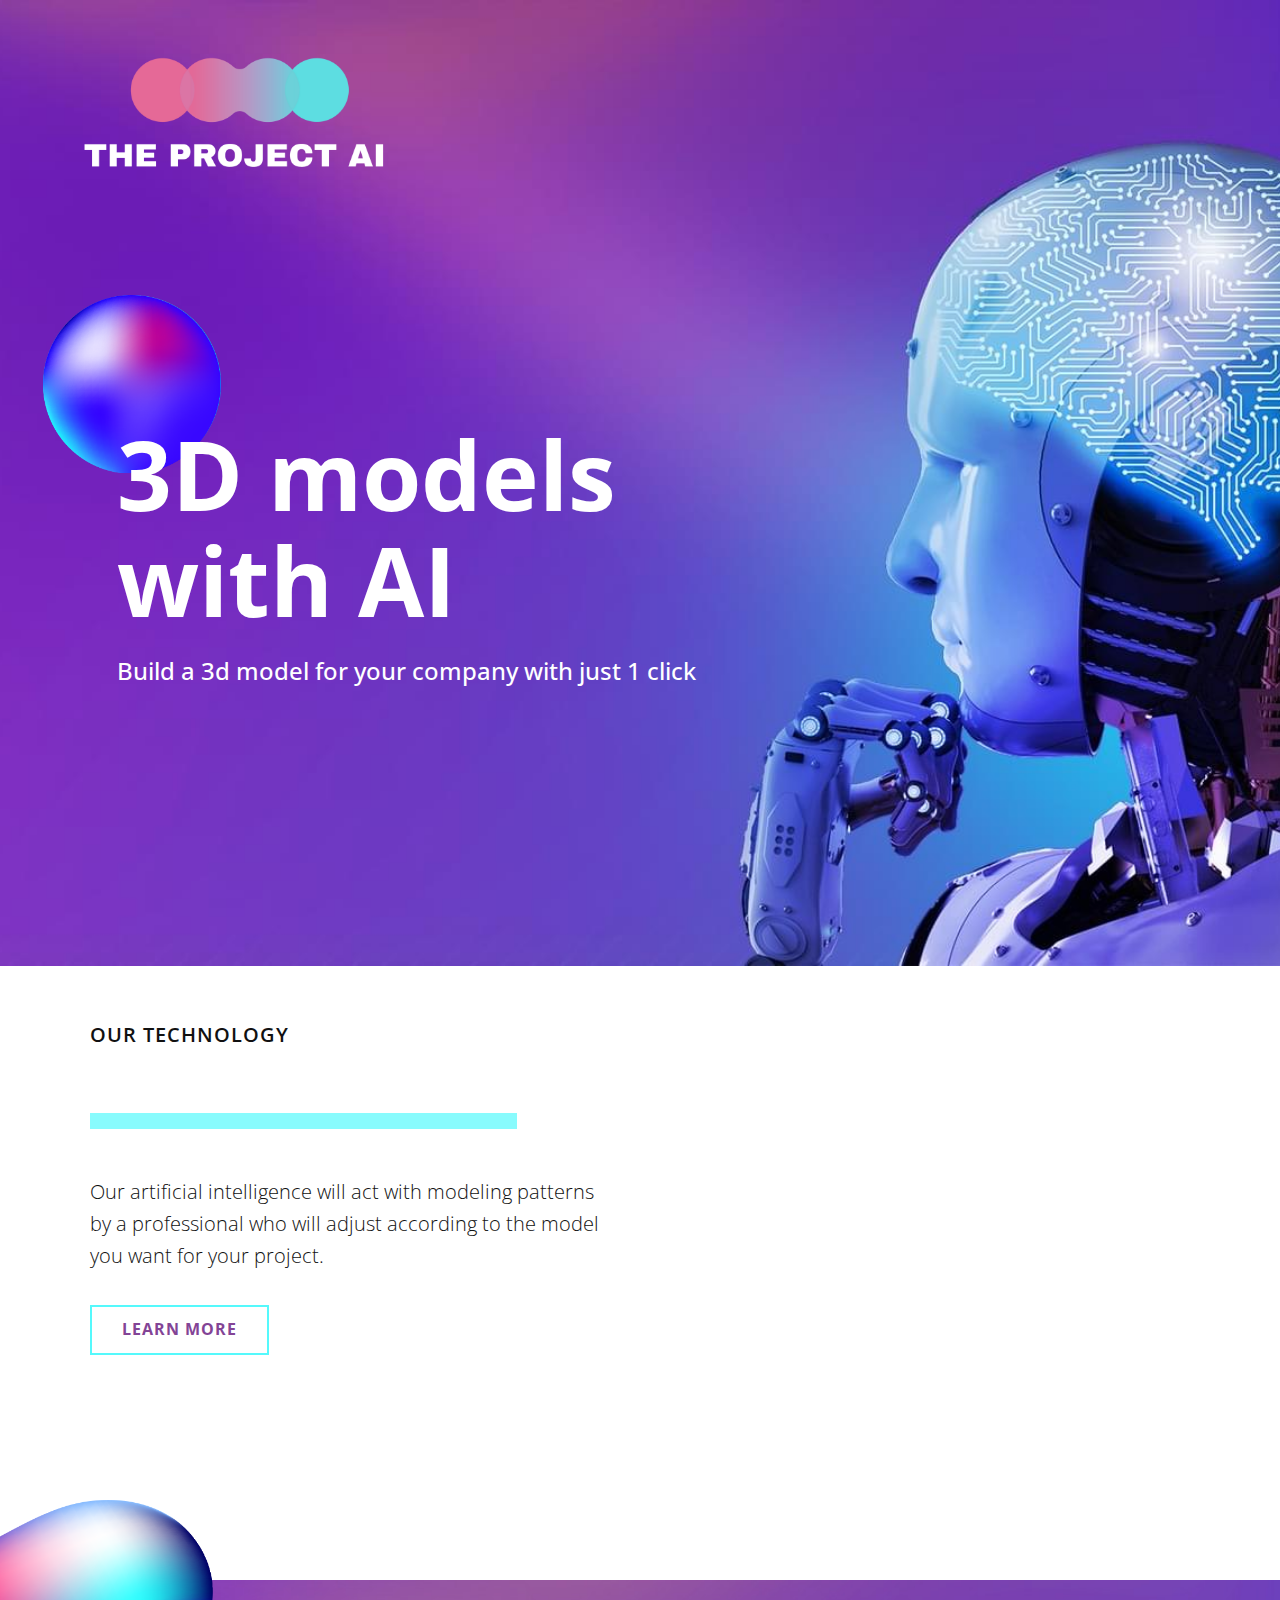
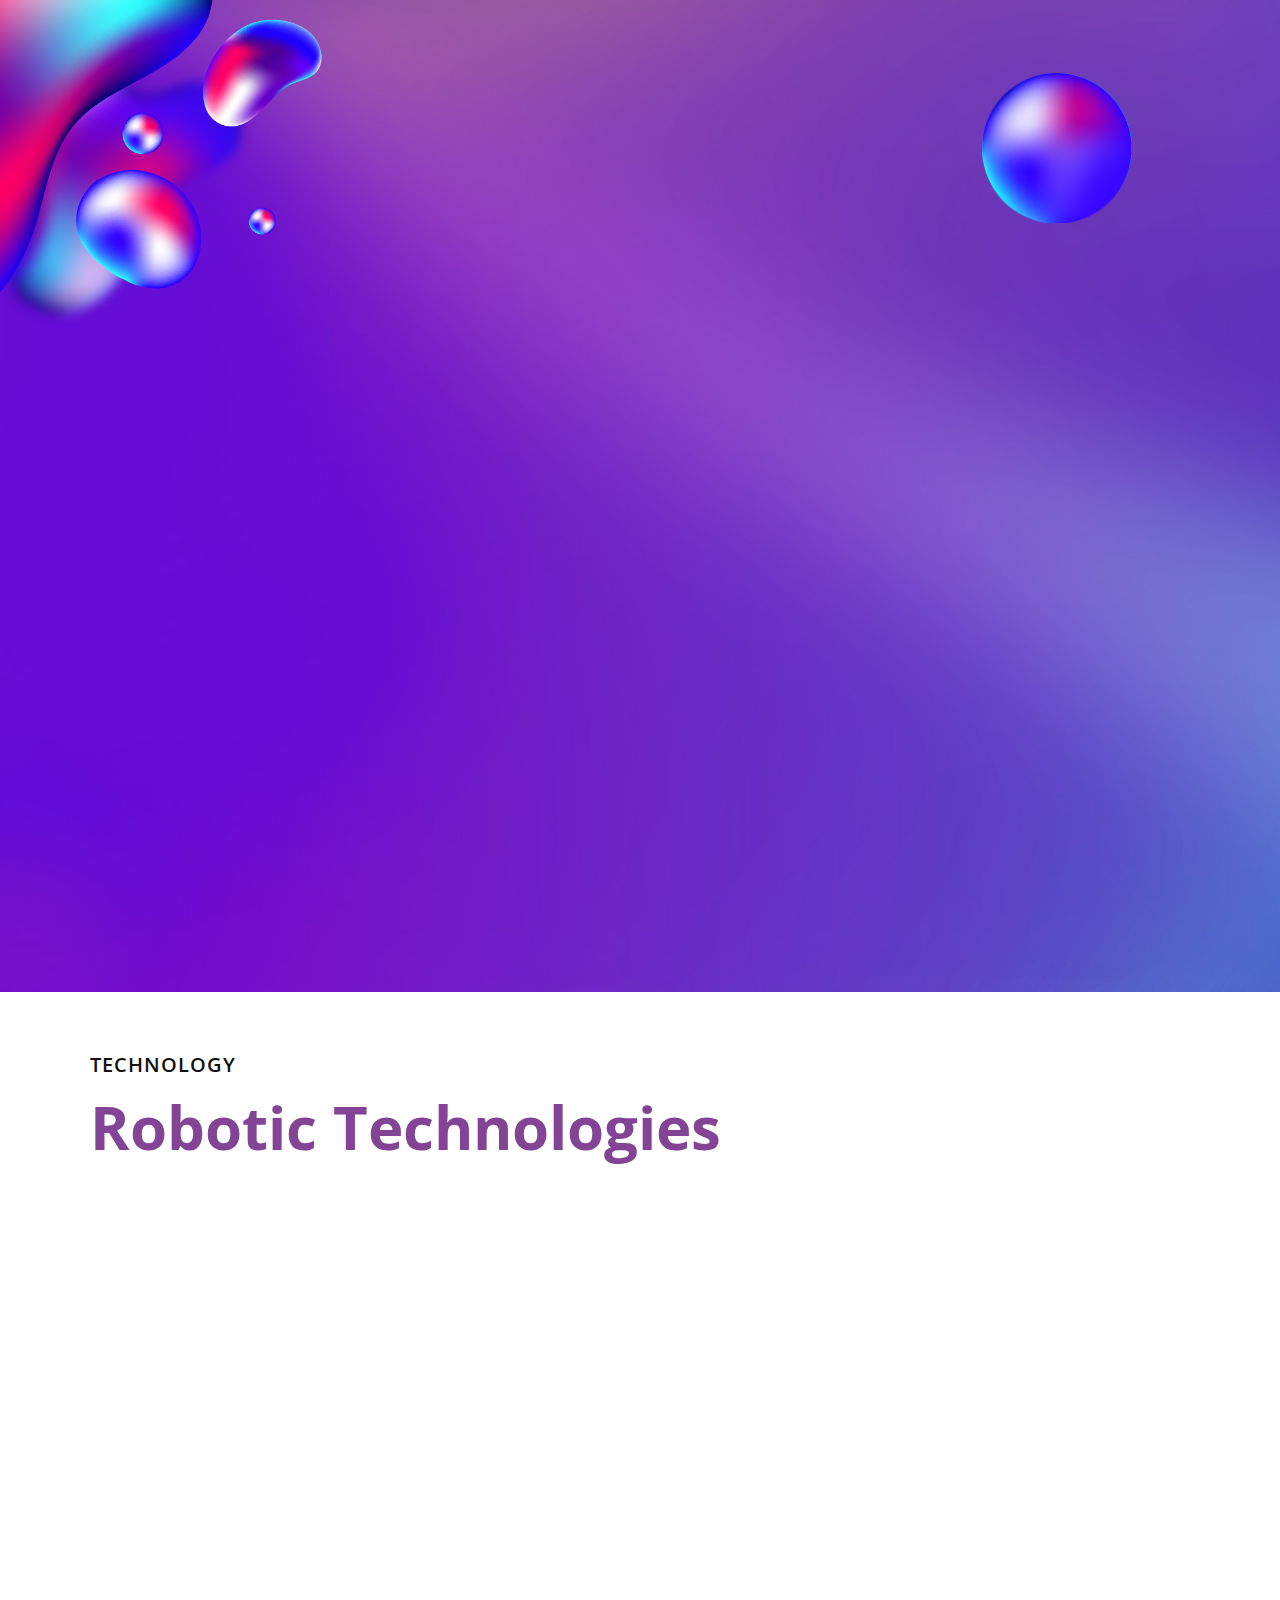
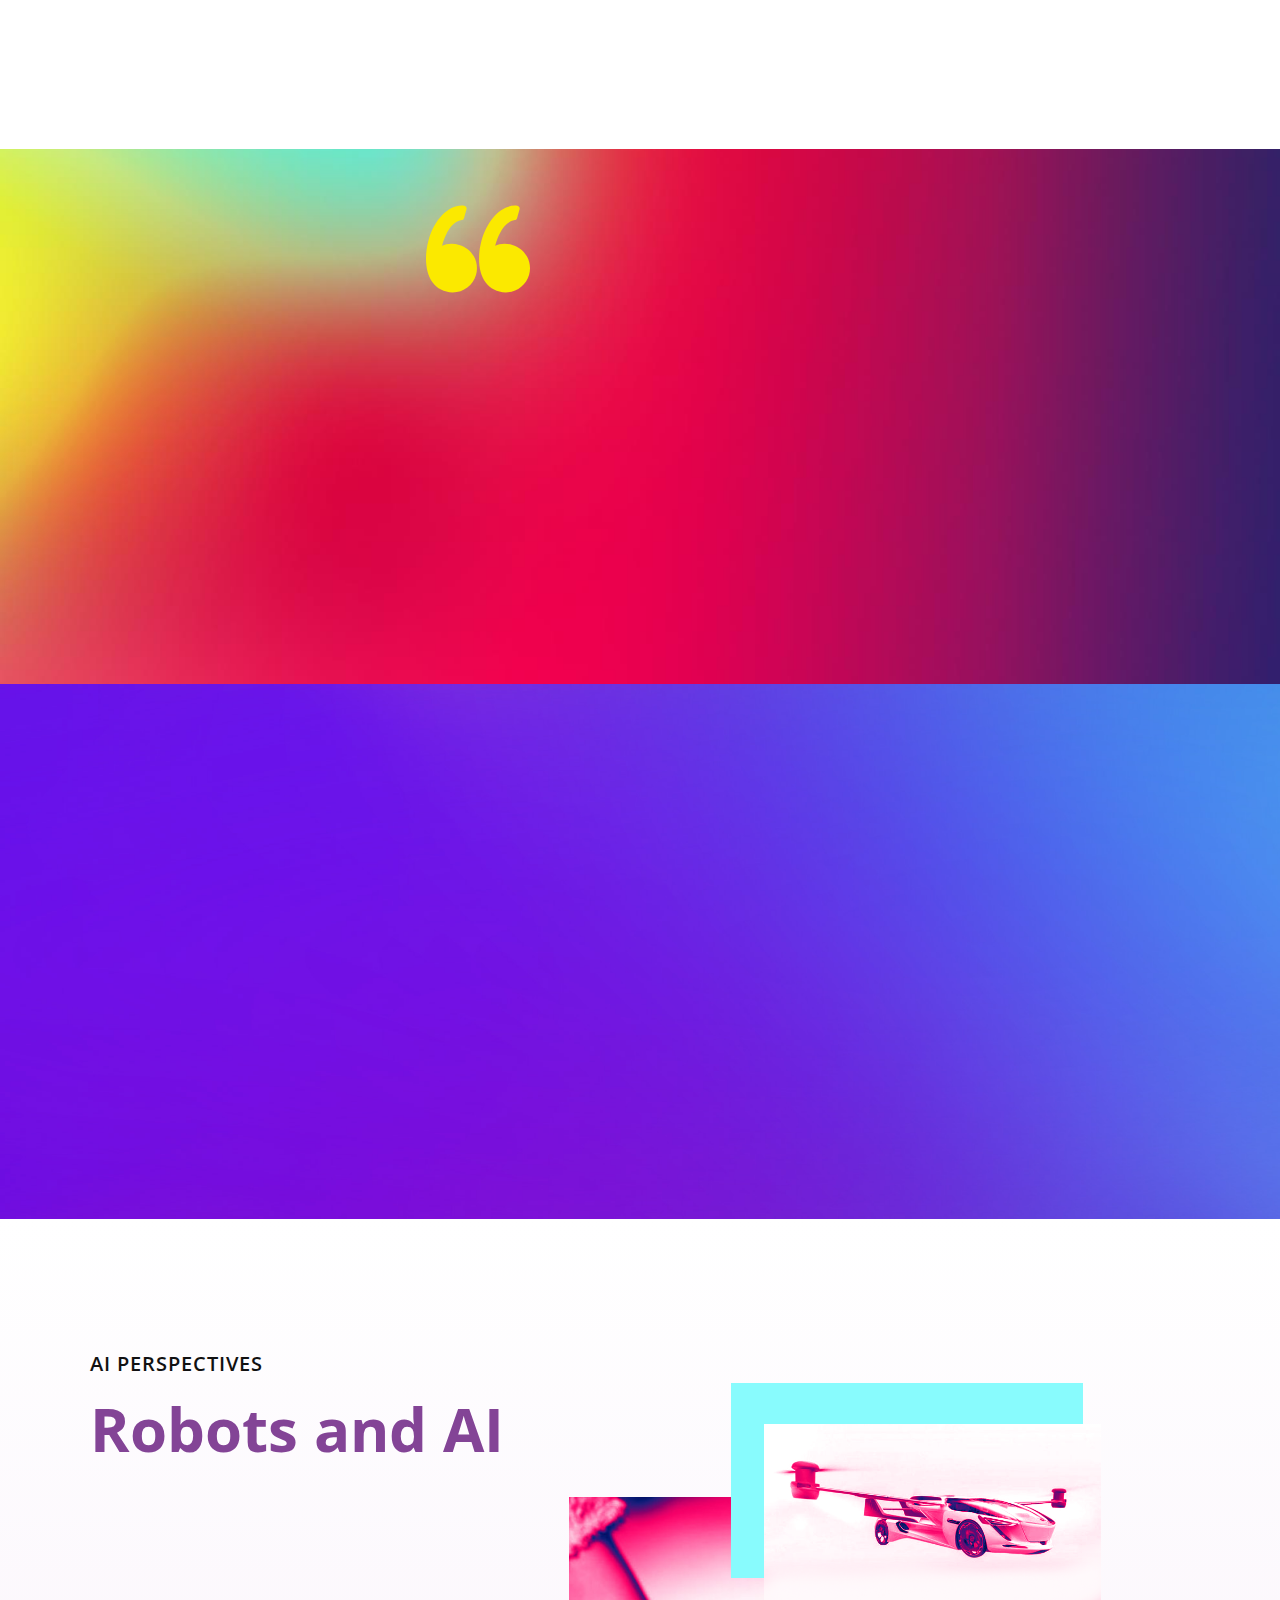
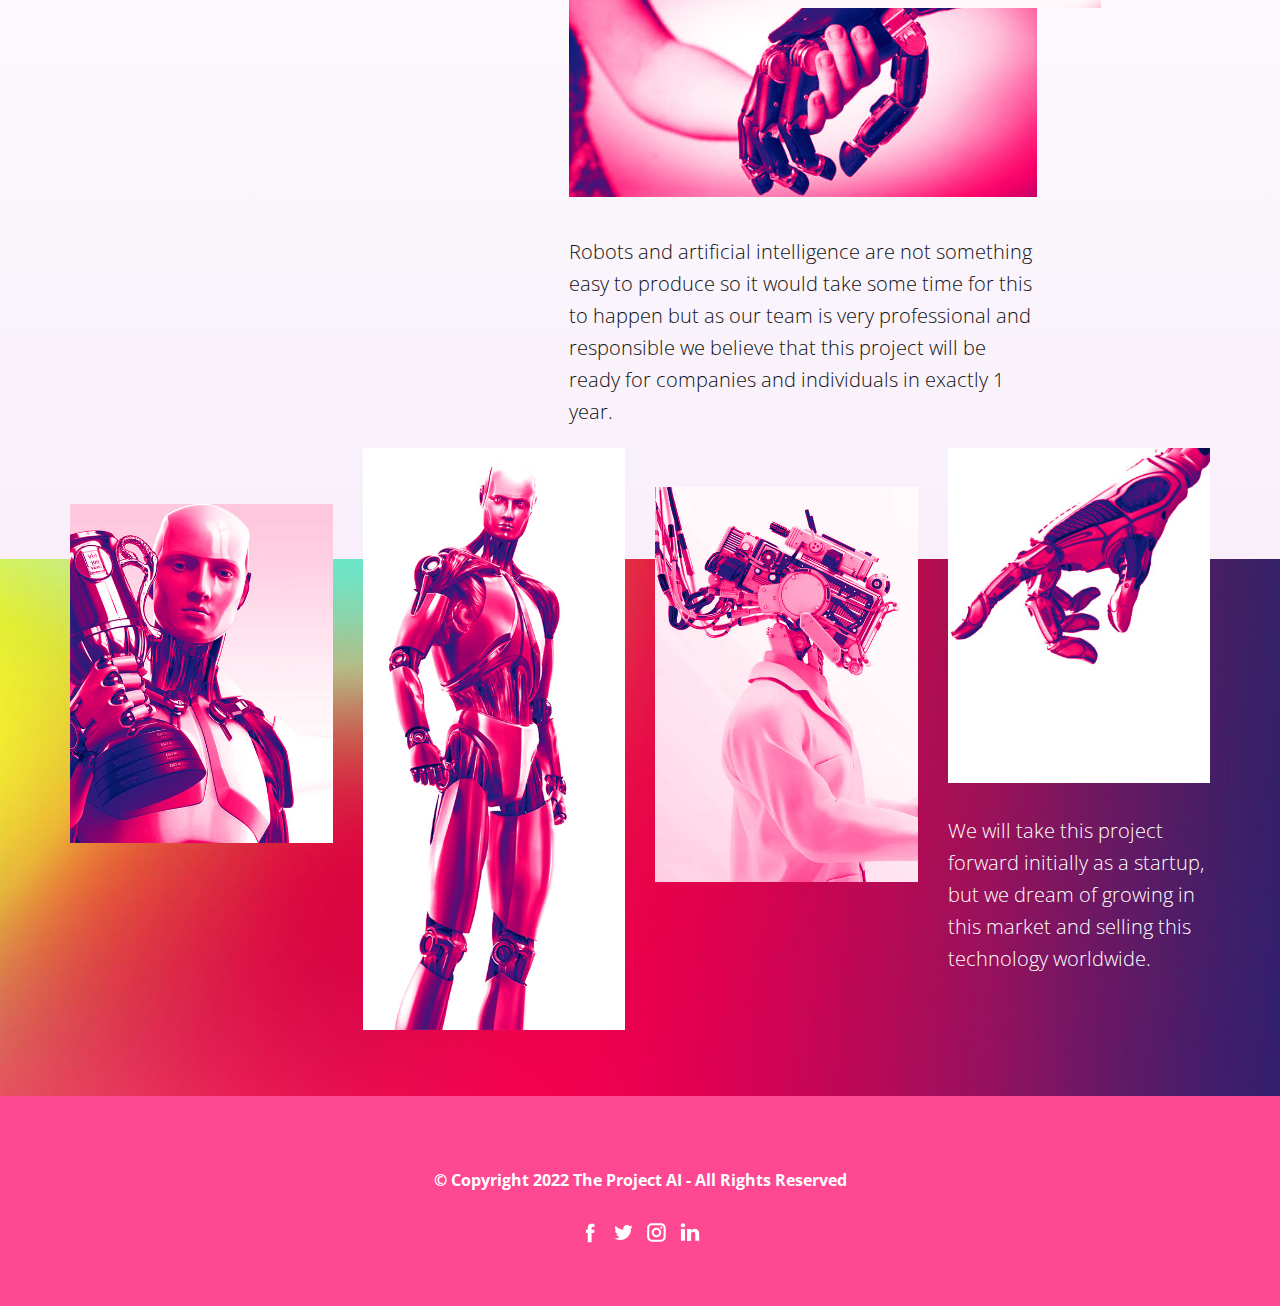
==== commit a9437781: "sdfsdfsdf" ====
--- a/The-Project-AI.html
+++ b/The-Project-AI.html
@@ -10,6 +10,7 @@
     <script class="u-script" type="text/javascript" src="jquery.js" "="" defer=""></script>
     <script class="u-script" type="text/javascript" src="nicepage.js" "="" defer=""></script>
     <meta name="generator" content="Nicepage 4.17.10, nicepage.com">
+    <link rel="icon" href="images/favicon.png">
     <link id="u-theme-google-font" rel="stylesheet" href="https://fonts.googleapis.com/css?family=Open+Sans:300,300i,400,400i,500,500i,600,600i,700,700i,800,800i">
     
     
@@ -42,7 +43,7 @@
         <img src="images/circlegradient2.png" alt="" class="u-image u-image-default u-image-1">
         <div class="u-container-style u-group u-group-1">
           <div class="u-container-layout u-valign-middle-md u-container-layout-1">
-            <h1 class="u-text u-text-body-alt-color u-title u-text-1" data-animation-name="customAnimationIn" data-animation-duration="1000"> 3D models with IA</h1>
+            <h1 class="u-text u-text-body-alt-color u-title u-text-1" data-animation-name="customAnimationIn" data-animation-duration="1000"> 3D models with AI</h1>
             <p class="u-large-text u-text u-text-body-alt-color u-text-variant u-text-2"> Build a 3d model for your company with just 1 click</p>
           </div>
         </div>
